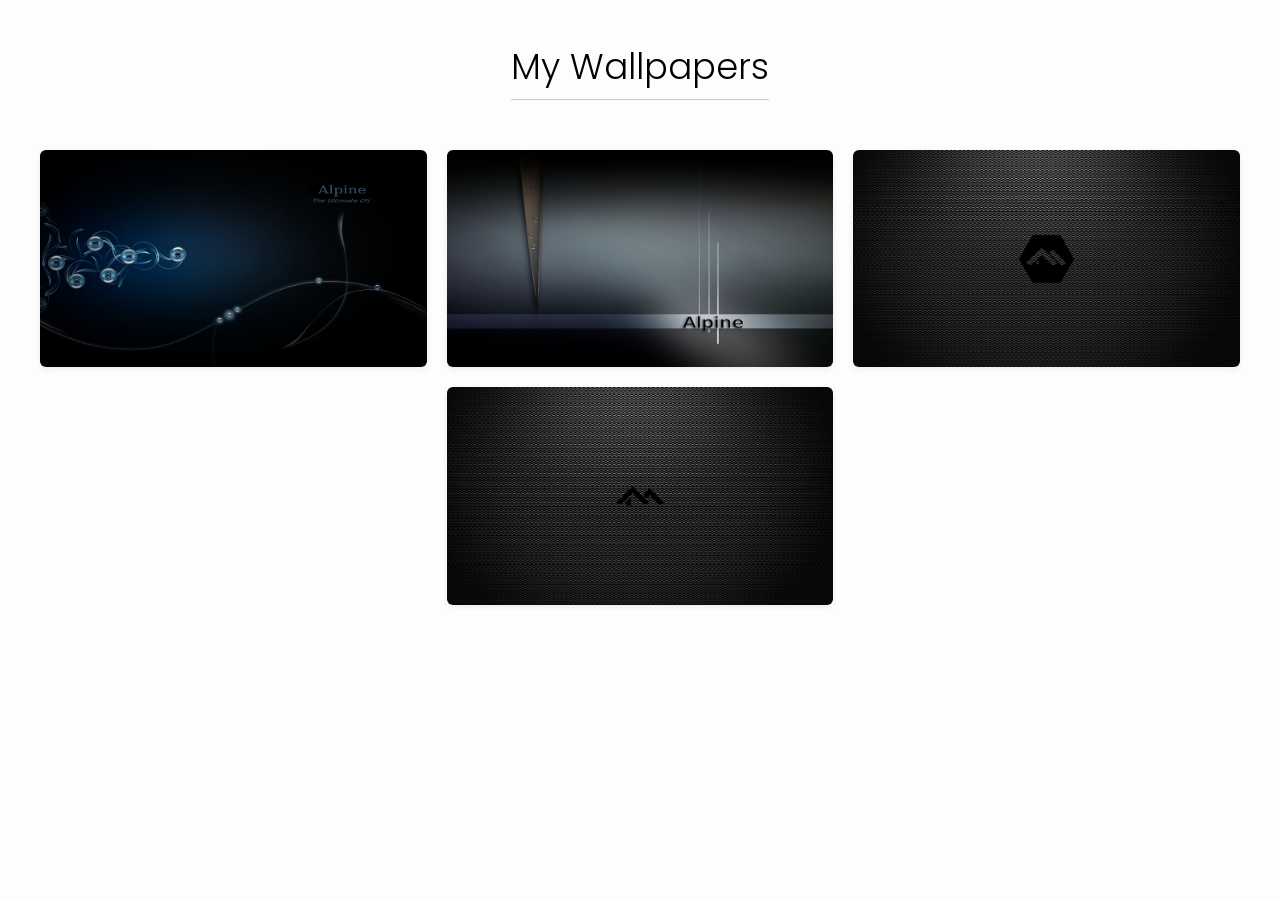
==== wallpapers/index.html @ 71e0635a "test" ====
<!DOCTYPE html>
<html lang="en">
<head>
    <meta charset="UTF-8">
    <title>🖼️  My Wallpapers</title>
    <link rel="stylesheet" href="style.css">
    <link href="https://fonts.googleapis.com/css2?family=Poppins:wght@300&display=swap" rel="stylesheet">
</head>
<body>
    <h1>My Wallpapers</h1>
    <div class="gallery">
        <a href="images/wallpaper1.jpg" target="_blank">
            <img src="images/wallpaper1.jpg" alt="Wallpaper 1">
        </a>
        <a href="images/wallpaper2.jpg" target="_blank">
            <img src="images/wallpaper2.jpg" alt="Wallpaper 2">
        </a>
        <a href="images/wallpaper3.jpg" target="_blank">
            <img src="images/wallpaper3.jpg" alt="Wallpaper 3">
        </a>
        <a href="images/wallpaper4.jpg" target="_blank">
            <img src="images/wallpaper4.jpg" alt="Wallpaper 4">
        </a>
    </div>
</body>
</html>
---- wallpapers/style.css ----
body {
    background-color: #fdfdfd;
    margin: 0;
    font-family: 'Poppins', sans-serif;
    text-align: center;
}

h1 {
    font-weight: 300;
    font-size: 2.2em;
    margin-top: 40px;
    margin-bottom: 20px;
    border-bottom: 1px solid #ccc;
    display: inline-block;
    padding-bottom: 6px;
}

.gallery {
    display: flex;
    flex-wrap: wrap;
    justify-content: center;
    padding: 30px;
    gap: 20px;
}

.gallery a {
    width: calc(33.33% - 20px); /* 3 per riga con gap */
    aspect-ratio: 16 / 9;
    overflow: hidden;
    display: block;
    border-radius: 6px;
    box-shadow: 0 2px 6px rgba(0, 0, 0, 0.08);
}

.gallery img {
    width: 100%;
    height: 100%;
    object-fit: cover; /* Questo fa il crop mantenendo il riempimento */
    display: block;
    cursor: pointer;
    transition: transform 0.2s ease;
}

.gallery img:hover {
    transform: scale(1.02);
}
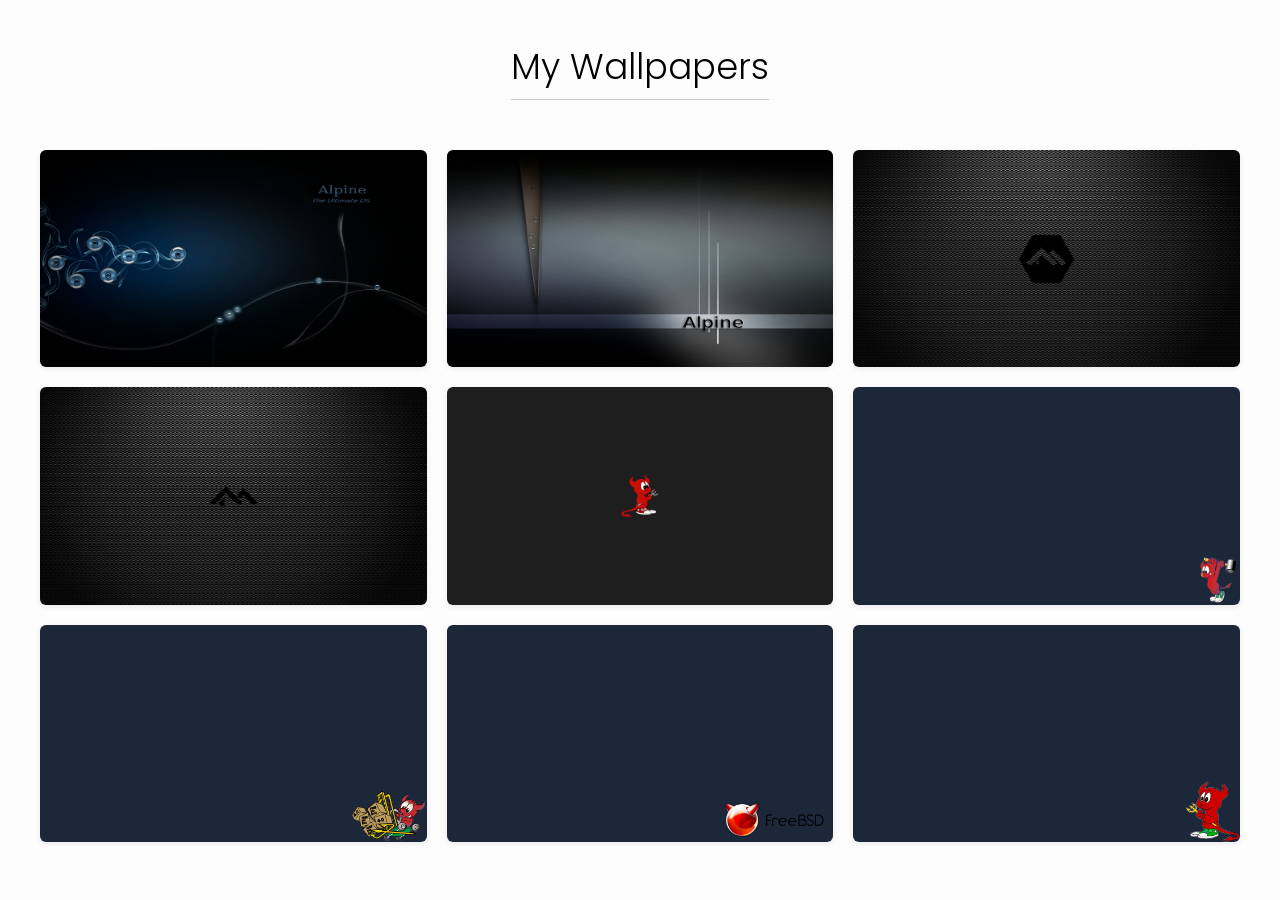
==== commit 8e8d889f: "added wp" ====
--- a/wallpapers/index.html
+++ b/wallpapers/index.html
@@ -21,6 +21,21 @@
         <a href="images/wallpaper4.jpg" target="_blank">
             <img src="images/wallpaper4.jpg" alt="Wallpaper 4">
         </a>
+        <a href="images/wallpaper5.png" target="_blank">
+            <img src="images/wallpaper5.png" alt="Wallpaper 5">
+        </a>
+        <a href="images/wallpaper6.png" target="_blank">
+            <img src="images/wallpaper6.png" alt="Wallpaper 6">
+        </a>
+        <a href="images/wallpaper7.png" target="_blank">
+            <img src="images/wallpaper7.png" alt="Wallpaper 7">
+        </a>
+        <a href="images/wallpaper8.png" target="_blank">
+            <img src="images/wallpaper8.png" alt="Wallpaper 8">
+        </a>
+        <a href="images/wallpaper9.png" target="_blank">
+            <img src="images/wallpaper9.png" alt="Wallpaper 9">
+        </a>
     </div>
 </body>
 </html>
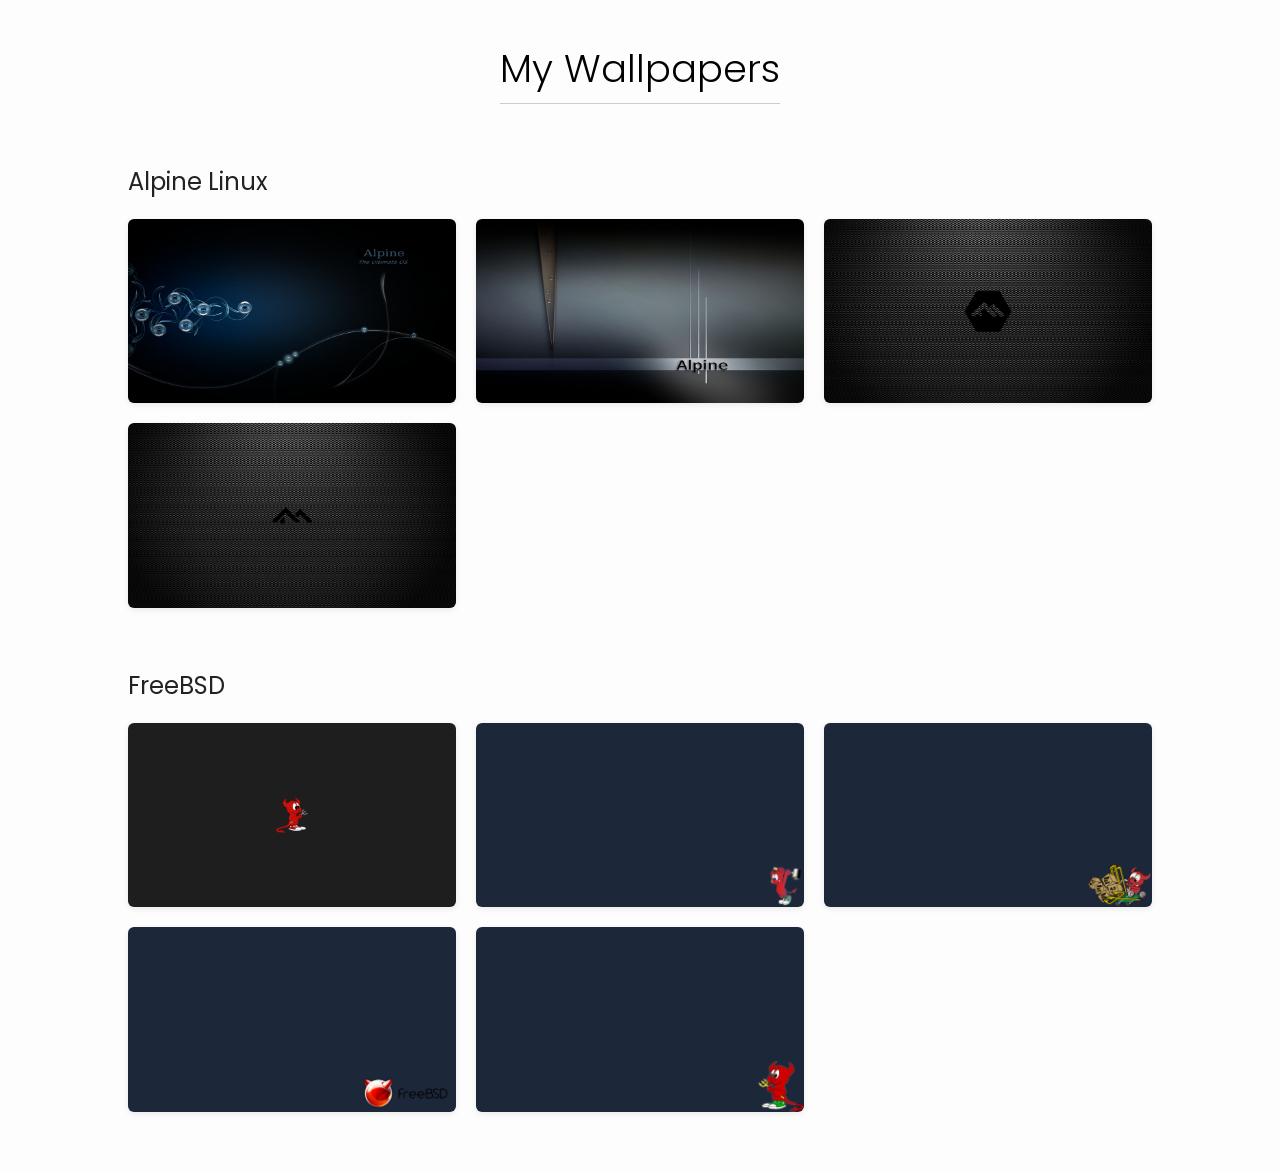
==== commit 57d7088e: "added category" ====
--- a/wallpapers/index.html
+++ b/wallpapers/index.html
@@ -1,41 +1,51 @@
 <!DOCTYPE html>
 <html lang="en">
 <head>
-    <meta charset="UTF-8">
-    <title>🖼️  My Wallpapers</title>
-    <link rel="stylesheet" href="style.css">
-    <link href="https://fonts.googleapis.com/css2?family=Poppins:wght@300&display=swap" rel="stylesheet">
+    <meta charset="UTF-8" />
+    <title>🖼️ My Wallpapers</title>
+    <link rel="stylesheet" href="style.css" />
+    <link href="https://fonts.googleapis.com/css2?family=Poppins:wght@300&display=swap" rel="stylesheet" />
 </head>
 <body>
     <h1>My Wallpapers</h1>
-    <div class="gallery">
-        <a href="images/wallpaper1.jpg" target="_blank">
-            <img src="images/wallpaper1.jpg" alt="Wallpaper 1">
-        </a>
-        <a href="images/wallpaper2.jpg" target="_blank">
-            <img src="images/wallpaper2.jpg" alt="Wallpaper 2">
-        </a>
-        <a href="images/wallpaper3.jpg" target="_blank">
-            <img src="images/wallpaper3.jpg" alt="Wallpaper 3">
-        </a>
-        <a href="images/wallpaper4.jpg" target="_blank">
-            <img src="images/wallpaper4.jpg" alt="Wallpaper 4">
-        </a>
-        <a href="images/wallpaper5.png" target="_blank">
-            <img src="images/wallpaper5.png" alt="Wallpaper 5">
-        </a>
-        <a href="images/wallpaper6.png" target="_blank">
-            <img src="images/wallpaper6.png" alt="Wallpaper 6">
-        </a>
-        <a href="images/wallpaper7.png" target="_blank">
-            <img src="images/wallpaper7.png" alt="Wallpaper 7">
-        </a>
-        <a href="images/wallpaper8.png" target="_blank">
-            <img src="images/wallpaper8.png" alt="Wallpaper 8">
-        </a>
-        <a href="images/wallpaper9.png" target="_blank">
-            <img src="images/wallpaper9.png" alt="Wallpaper 9">
-        </a>
+
+    <div class="section">
+        <h2 class="category">Alpine Linux</h2>
+        <div class="gallery">
+            <a href="images/wallpaper1.jpg" target="_blank">
+                <img src="images/wallpaper1.jpg" alt="Wallpaper 1" />
+            </a>
+            <a href="images/wallpaper2.jpg" target="_blank">
+                <img src="images/wallpaper2.jpg" alt="Wallpaper 2" />
+            </a>
+            <a href="images/wallpaper3.jpg" target="_blank">
+                <img src="images/wallpaper3.jpg" alt="Wallpaper 3" />
+            </a>
+            <a href="images/wallpaper4.jpg" target="_blank">
+                <img src="images/wallpaper4.jpg" alt="Wallpaper 4" />
+            </a>
+        </div>
+    </div>
+
+    <div class="section">
+        <h2 class="category">FreeBSD</h2>
+        <div class="gallery">
+            <a href="images/wallpaper5.png" target="_blank">
+                <img src="images/wallpaper5.png" alt="Wallpaper 5" />
+            </a>
+            <a href="images/wallpaper6.png" target="_blank">
+                <img src="images/wallpaper6.png" alt="Wallpaper 6" />
+            </a>
+            <a href="images/wallpaper7.png" target="_blank">
+                <img src="images/wallpaper7.png" alt="Wallpaper 7" />
+            </a>
+            <a href="images/wallpaper8.png" target="_blank">
+                <img src="images/wallpaper8.png" alt="Wallpaper 8" />
+            </a>
+            <a href="images/wallpaper9.png" target="_blank">
+                <img src="images/wallpaper9.png" alt="Wallpaper 9" />
+            </a>
+        </div>
     </div>
 </body>
 </html>
--- a/wallpapers/style.css
+++ b/wallpapers/style.css
@@ -7,24 +7,36 @@
 
 h1 {
     font-weight: 300;
-    font-size: 2.2em;
+    font-size: 2.4em;
     margin-top: 40px;
-    margin-bottom: 20px;
+    margin-bottom: 40px;
     border-bottom: 1px solid #ccc;
     display: inline-block;
     padding-bottom: 6px;
 }
 
+.section {
+    margin-bottom: 60px;
+    padding: 0 10%;
+    text-align: left; /* Per allineare titoli e galleria a sinistra */
+}
+
+.category {
+    font-size: 1.5em;
+    font-weight: 400;
+    margin-bottom: 20px;
+    color: #222;
+}
+
 .gallery {
-    display: flex;
-    flex-wrap: wrap;
-    justify-content: center;
-    padding: 30px;
+    display: grid;
+    grid-template-columns: repeat(3, 1fr); /* 3 colonne uguali */
     gap: 20px;
+    justify-content: start; /* allinea a sinistra */
 }
 
 .gallery a {
-    width: calc(33.33% - 20px); /* 3 per riga con gap */
+    width: 100%; /* Larghezza piena della cella */
     aspect-ratio: 16 / 9;
     overflow: hidden;
     display: block;
@@ -35,7 +47,7 @@
 .gallery img {
     width: 100%;
     height: 100%;
-    object-fit: cover; /* Questo fa il crop mantenendo il riempimento */
+    object-fit: cover;
     display: block;
     cursor: pointer;
     transition: transform 0.2s ease;
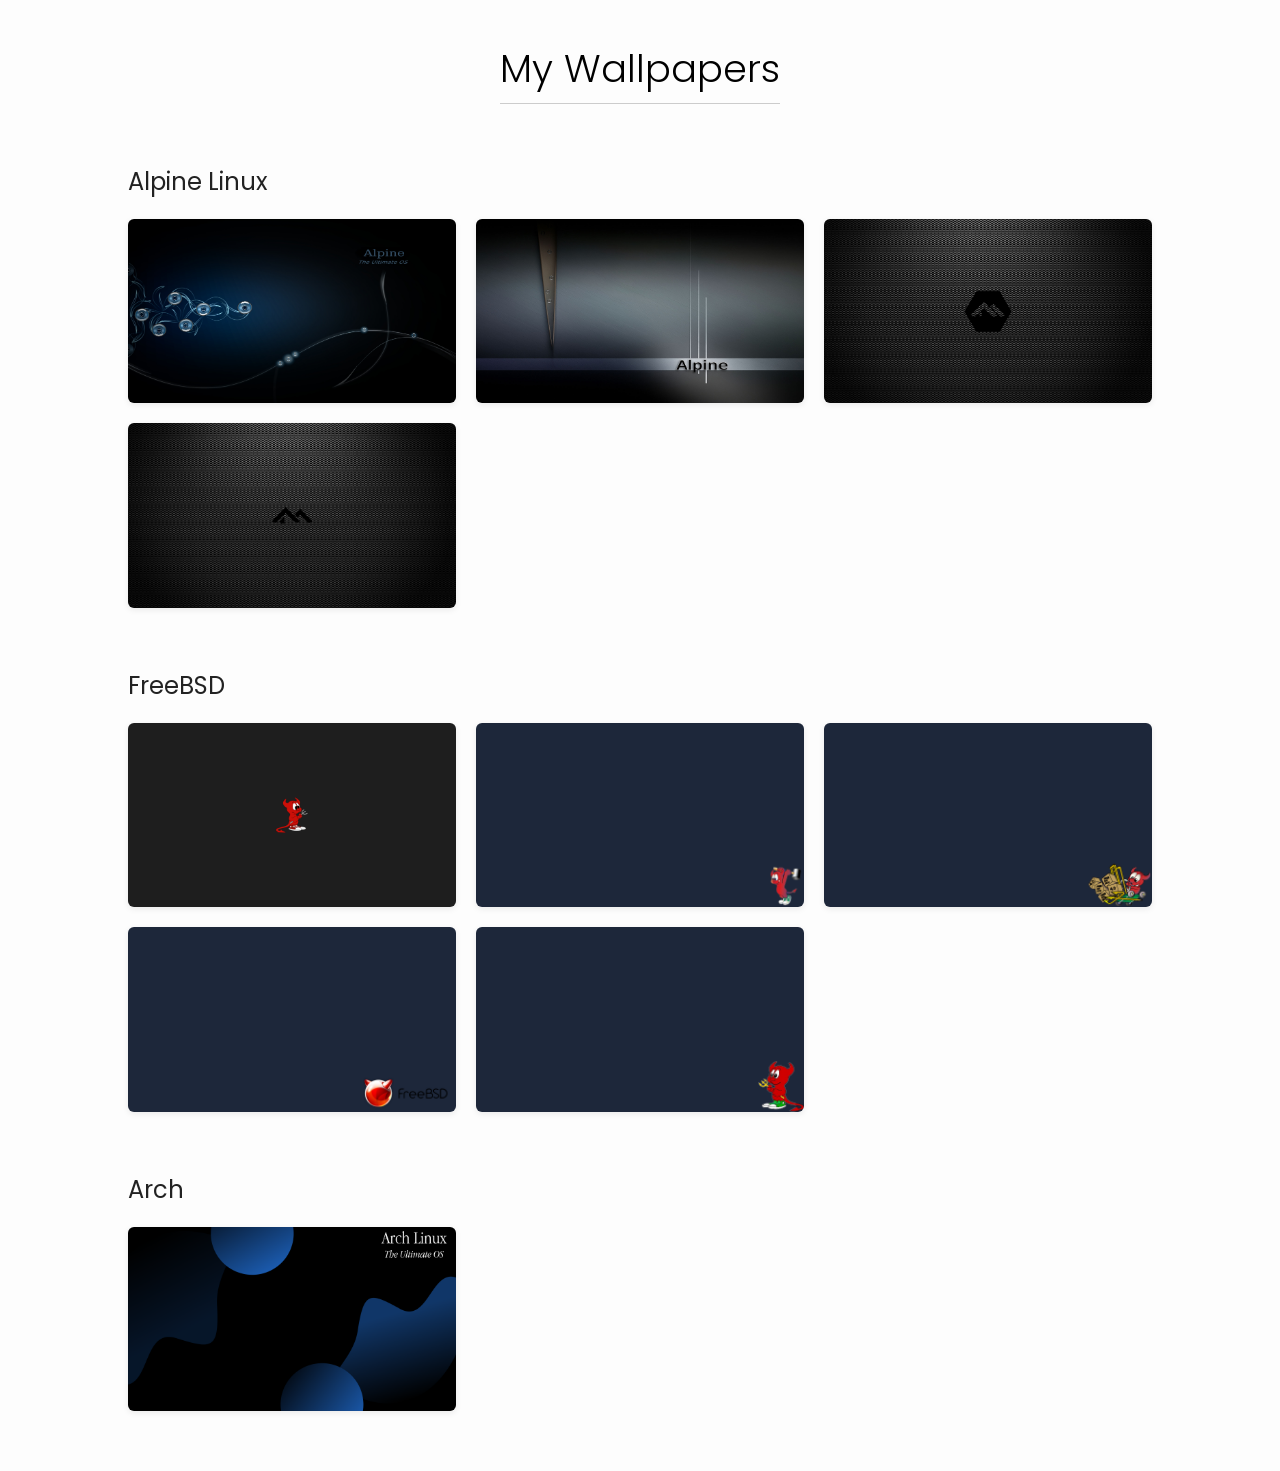
==== commit 685a2f99: "Mon Jul 28 03:58:19 PM CEST 2025" ====
--- a/wallpapers/index.html
+++ b/wallpapers/index.html
@@ -47,6 +47,17 @@
             </a>
         </div>
     </div>
+
+    <div class="section">
+        <h2 class="category">Arch</h2>
+        <div class="gallery">
+            <a href="images/wallpaperB1.png" target="_blank">
+                <img src="images/wallpaperB1.png" alt="Wallpaper B1" />
+            </a>
+            </a>
+        </div>
+    </div>
+
 </body>
 </html>
 
